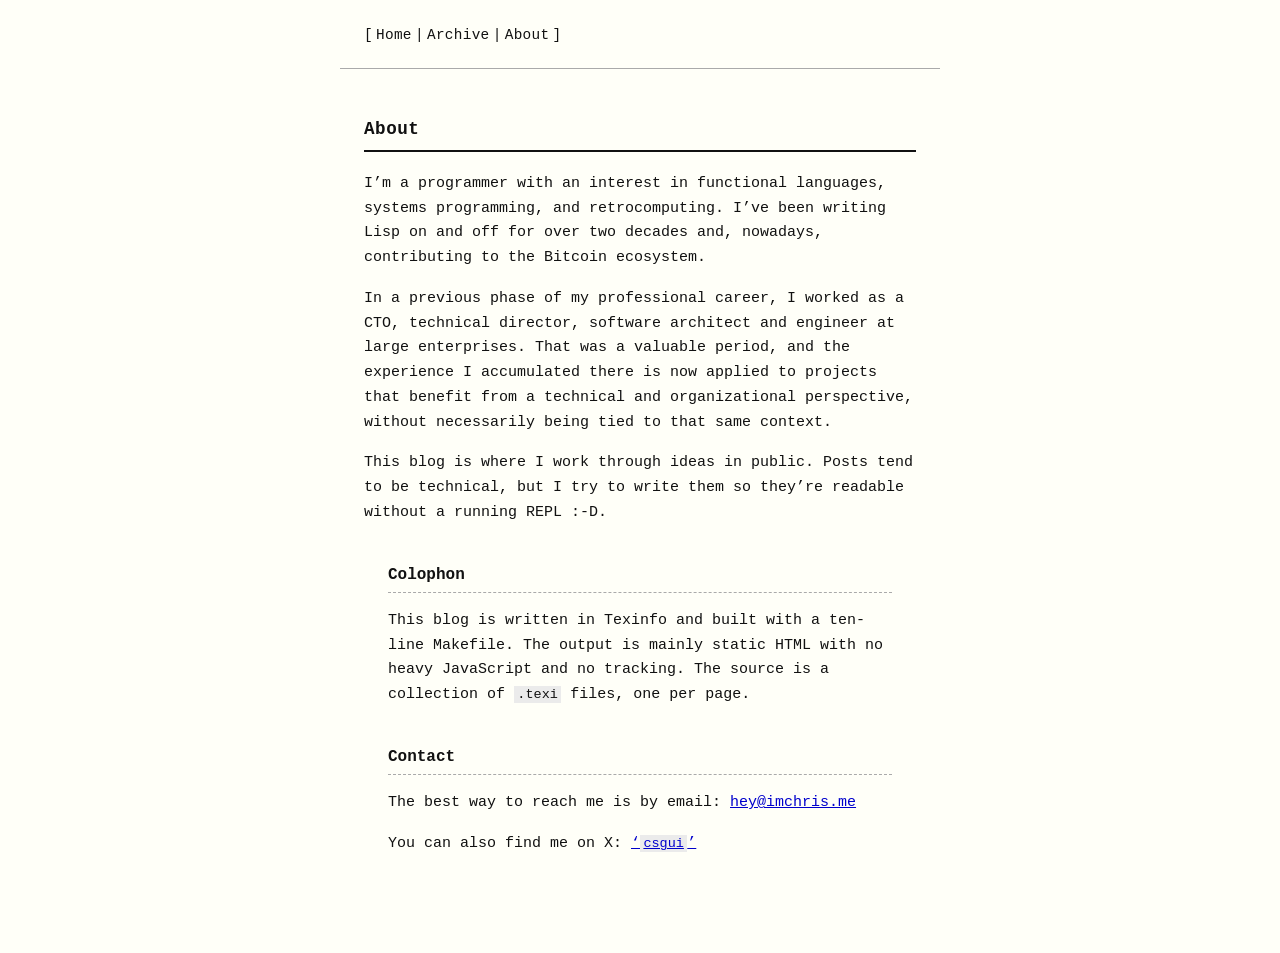
==== about.html @ a11bfd04 "new Texinfo page system" ====
<!DOCTYPE html>
<html>
<!-- Created by GNU Texinfo 7.3, https://www.gnu.org/software/texinfo/ -->
<head>
<meta http-equiv="Content-Type" content="text/html; charset=utf-8">
<title>About &mdash; 0xPage</title>

<meta name="description" content="About &mdash; 0xPage">
<meta name="keywords" content="About &mdash; 0xPage">
<meta name="resource-type" content="document">
<meta name="distribution" content="global">
<meta name="Generator" content="texi2any">
<meta name="viewport" content="width=device-width,initial-scale=1">

<link href="#Top" rel="start" title="Top">
<style type="text/css">
a.copiable-link {visibility: hidden; text-decoration: none; line-height: 0em}
span:hover a.copiable-link {visibility: visible}
</style>
<link rel="stylesheet" type="text/css" href="css/style.css">


</head>

<body>

<div class="top-level-extent" id="Top">
<h1 class="top" id="g_t0xPage"><span>0xPage<a class="copiable-link" href="#g_t0xPage"> &para;</a></span></h1>

<nav class="site-nav">
  [&thinsp;<a href="index.html">Home</a>&thinsp;|&thinsp;<a href="archive.html">Archive</a>&thinsp;|&thinsp;<a href="about.html">About</a>&thinsp;]
</nav>

<ul class="mini-toc">
<li><a href="#About">About</a></li>
</ul>
<div class="unnumbered-level-extent" id="About">
<h2 class="unnumbered"><span>About<a class="copiable-link" href="#About"> &para;</a></span></h2>

<p>I&rsquo;m a programmer with an interest in functional languages, systems programming, and retrocomputing. I&rsquo;ve been writing Lisp on and off for over two decades and, nowadays, contributing to the Bitcoin ecosystem.
</p>
<p>In a previous phase of my professional career, I worked as a CTO, technical director, software architect and engineer at large enterprises. That was a valuable period, and the experience I accumulated there is now applied to projects that benefit from a technical and organizational perspective, without necessarily being tied to that same context.
</p>
<p>This blog is where I work through ideas in public. Posts tend to be technical, but I try to write them so they&rsquo;re readable without a running REPL :-D.
</p>
<ul class="mini-toc">
<li><a href="#Colophon">Colophon</a></li>
<li><a href="#Contact">Contact</a></li>
</ul>
<div class="unnumberedsec-level-extent" id="Colophon">
<h3 class="unnumberedsec"><span>Colophon<a class="copiable-link" href="#Colophon"> &para;</a></span></h3>

<p>This blog is written in Texinfo and built with a ten-line Makefile.
The output is mainly static HTML with no heavy JavaScript and no tracking.
The source is a collection of <samp class="file">.texi</samp> files, one per page.
</p>
</div>
<div class="unnumberedsec-level-extent" id="Contact">
<h3 class="unnumberedsec"><span>Contact<a class="copiable-link" href="#Contact"> &para;</a></span></h3>

<p>The best way to reach me is by email: <a class="email" href="mailto:hey@imchris.me">hey@imchris.me</a>
</p>
<p>You can also find me on X: <a class="uref" href="https://x.com/csgui">&lsquo;<samp class="samp">csgui</samp>&rsquo;</a>
</p>
<script src="js/highlight.min.js"></script>
<script>
document.querySelectorAll('pre.example-preformatted').forEach(function (el) {
  hljs.highlightElement(el);
});
</script>
</div>
</div>
</div>



</body>
</html>
---- css/style.css ----
:root {
    --bg:      #fffff8;
    --text:    #111111;
    --muted:   #666666;
    --link:    #0000cc;
    --visited: #0000cc;
    --border:  #aaaaaa;
    --code-bg: #ebebeb;
    --max-width: 72ch;
}

html { overflow-y: scroll; }

* { box-sizing: border-box; margin: 0; padding: 0; }

body {
    font-family: 'Courier New', Courier, monospace;
    font-size: 15px;
    line-height: 1.65;
    color: var(--text);
    background: var(--bg);
}

/* ---------- layout ---------- */

nav.site-nav,
.top-level-extent,
.chapter-level-extent,
.unnumbered-level-extent,
.section-level-extent,
.unnumberedsec-level-extent {
    max-width: var(--max-width);
    margin: 0 auto;
    padding-left: 1.5rem;
    padding-right: 1.5rem;
}

.top-level-extent              { padding-bottom: 5rem; }
.chapter-level-extent,
.unnumbered-level-extent       { padding-top: 2.5rem; }

/* ---------- nav ---------- */

nav.site-nav {
    padding-top: 1.5rem;
    padding-bottom: 1.25rem;
    border-bottom: 1px solid var(--border);
    font-size: 0.9rem;
    letter-spacing: 0.02em;
}

nav.site-nav a       { color: var(--text); text-decoration: none; }
nav.site-nav a:hover { text-decoration: underline; }

/* ---------- hide texi2any boilerplate ---------- */

h1.top, p.nav-panel, ul.mini-toc { display: none; }

/* ---------- links ---------- */

a          { color: var(--link); }
a:visited  { color: var(--visited); }
a:hover    { text-decoration: underline; }

/* ---------- body text ---------- */

p { margin: 1rem 0; }

em.emph       { font-style: italic; }
strong.strong { font-weight: bold; }
cite.cite     { font-style: italic; }

/* ---------- headings ---------- */

h2.chapter, h2.unnumbered {
    font-family: 'Courier New', Courier, monospace;
    font-size: 1.1rem;
    font-weight: bold;
    margin: 0.4rem 0 1.25rem;
    padding-bottom: 0.35rem;
    border-bottom: 2px solid var(--text);
    letter-spacing: 0.03em;
}

h3.section, h3.unnumberedsec {
    font-family: 'Courier New', Courier, monospace;
    font-size: 1rem;
    font-weight: bold;
    margin: 2.25rem 0 0.6rem;
    padding-bottom: 0.25rem;
    border-bottom: 1px dashed var(--border);
}

/* ---------- post meta (date) ---------- */

.post-meta {
    font-size: 0.85rem;
    color: var(--muted);
    margin-top: 2.5rem;
    margin-bottom: 0.25rem;
}

/* ---------- home page ---------- */


.post-list { display: flex; flex-direction: column; }

.post-card {
    padding: 1.25rem 0;
    border-bottom: 1px dashed var(--border);
}

.post-card .post-meta { margin-top: 0; }

h2.post-title {
    font-family: 'Courier New', Courier, monospace;
    font-size: 1rem;
    font-weight: bold;
    margin: 0.2rem 0 0.5rem;
    line-height: 1.45;
}

h2.post-title a         { color: var(--text); text-decoration: none; }
h2.post-title a:hover   { text-decoration: underline; }
h2.post-title a:visited { color: var(--visited); }

p.post-summary { font-size: 0.875rem; color: var(--muted); margin: 0 0 0.5rem; }

a.read-more { font-size: 0.85rem; }

/* ---------- archive ---------- */

.archive-summary {
    margin: -0.25rem 0 1.25rem;
}

.tag-cloud {
    font-size: 0.85rem;
    color: var(--muted);
    line-height: 1.9;
    margin-bottom: 2rem;
}

.tag-label { font-weight: bold; margin-right: 0.2rem; color: var(--text); }

.tag         { cursor: pointer; }
.tag:hover   { color: var(--text); text-decoration: underline; }
.tag.active  { color: var(--text); font-weight: bold; text-decoration: underline; text-underline-offset: 2px; }

.archive-table {
    font-family: 'Courier New', Courier, monospace;
    font-size: 0.875rem;
}

.archive-col-header {
    display: grid;
    grid-template-columns: 7.5rem 1fr;
    color: var(--muted);
    padding-bottom: 0.4rem;
    border-bottom: 1px solid var(--border);
}

.archive-entry {
    padding: 0.5rem 0;
    border-bottom: 1px dashed var(--border);
}

.entry-meta {
    display: grid;
    grid-template-columns: 7.5rem 1fr;
    margin-bottom: 0.2rem;
}

.entry-date   { color: var(--muted); }
.entry-domain { color: var(--text); }

.entry-link {
    display: block;
    font-family: 'Courier New', Courier, monospace;
    font-size: 0.875rem;
    color: var(--link);
    text-decoration: none;
    line-height: 1.4;
}

.entry-link:hover   { text-decoration: underline; }
.entry-link:visited { color: var(--visited); }

.tree-char { color: var(--border); margin-right: 0.3rem; }

/* ---------- code ---------- */

code.code, samp, kbd {
    font-family: 'Courier New', Courier, monospace;
    font-size: 0.9em;
    background: var(--code-bg);
    padding: 0.05em 0.25em;
}

div.example { margin: 1.5rem 0; }

pre.example-preformatted {
    font-family: 'Courier New', Courier, monospace;
    font-size: 0.875rem;
    line-height: 1.5;
    background: var(--code-bg);
    border-left: 3px solid var(--border);
    padding: 0.75rem 1rem;
    overflow-x: auto;
    white-space: pre;
}

/* ---------- lists ---------- */

ul.itemize      { margin: 1rem 0 1rem 2rem; list-style: disc; }
ul.itemize li   { margin: 0.35rem 0; }

/* ---------- footnotes ---------- */

div.footnotes-segment > hr {
    display: none;
}

div.footnotes-segment {
    margin-top: 3rem;
    padding-top: 1rem;
    border-top: 1px solid var(--border);
    font-size: 0.85rem;
    color: var(--muted);
    line-height: 1.6;
}

h4.footnotes-heading {
    font-size: 0.85rem;
    font-weight: bold;
    text-transform: uppercase;
    letter-spacing: 0.05em;
    margin-bottom: 0.4rem;
}

h5.footnote-body-heading {
    font-size: 0.85rem;
    font-weight: normal;
    margin: 0.6rem 0 0.1rem;
}

/* ---------- copiable anchors ---------- */

a.copiable-link { display: none; }

/* ---------- syntax highlighting (highlight.js retro theme) ---------- */

.hljs-keyword,
.hljs-built_in   { font-weight: bold; }

.hljs-string,
.hljs-doctag     { color: #005500; }

.hljs-comment    { color: #777777; font-style: italic; }

.hljs-number,
.hljs-literal    { color: #880000; }

.hljs-title,
.hljs-title.function__ { color: inherit; font-weight: bold; }

.hljs-params,
.hljs-variable,
.hljs-attr       { color: inherit; }

.hljs-operator,
.hljs-punctuation { color: inherit; }
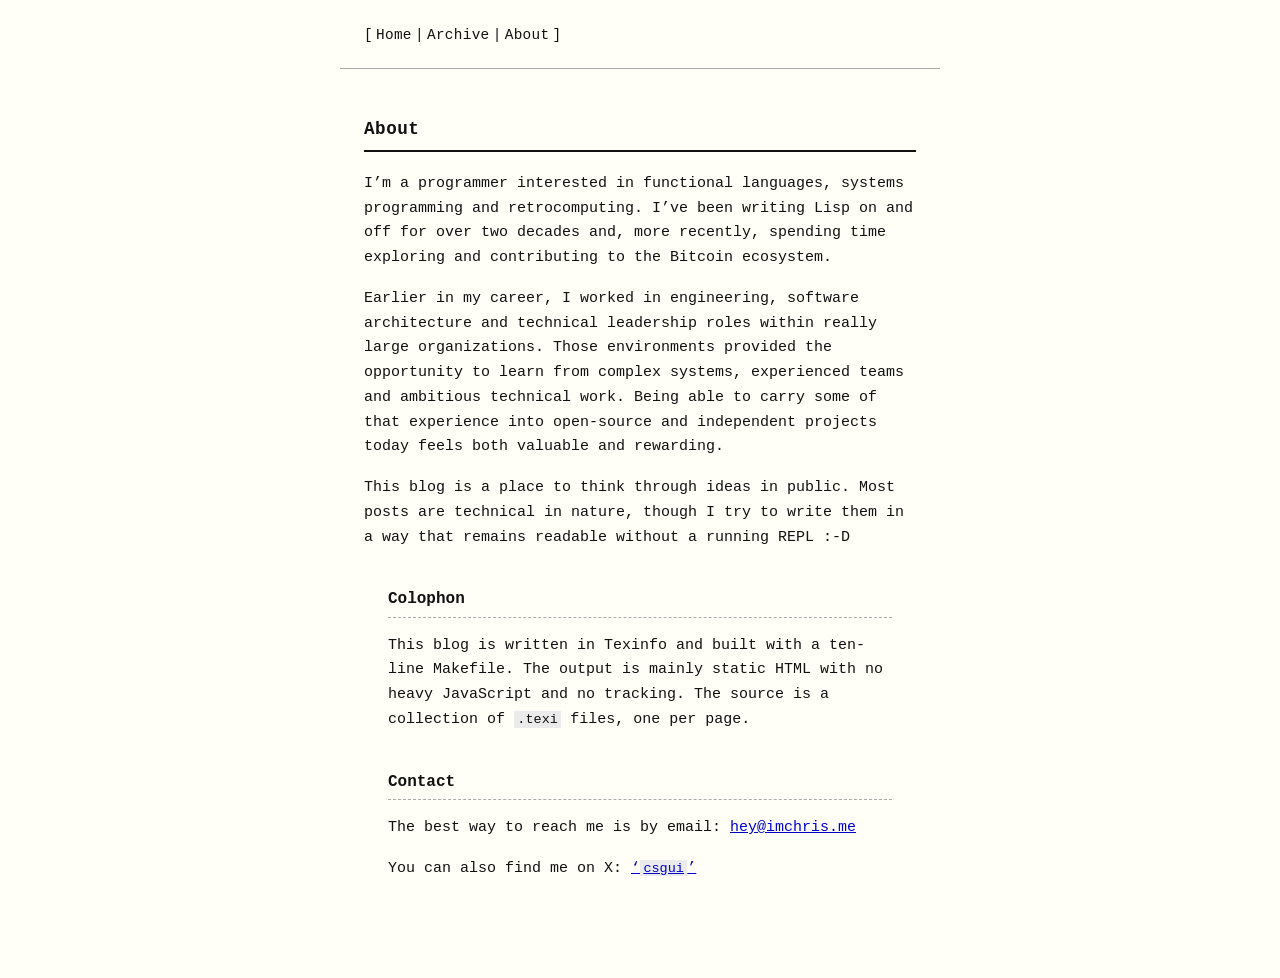
==== commit a0cda3ce: "update pages" ====
--- a/about.html
+++ b/about.html
@@ -37,11 +37,11 @@
 <div class="unnumbered-level-extent" id="About">
 <h2 class="unnumbered"><span>About<a class="copiable-link" href="#About"> &para;</a></span></h2>
 
-<p>I&rsquo;m a programmer with an interest in functional languages, systems programming, and retrocomputing. I&rsquo;ve been writing Lisp on and off for over two decades and, nowadays, contributing to the Bitcoin ecosystem.
+<p>I’m a programmer interested in functional languages, systems programming and retrocomputing. I’ve been writing Lisp on and off for over two decades and, more recently, spending time exploring and contributing to the Bitcoin ecosystem.
 </p>
-<p>In a previous phase of my professional career, I worked as a CTO, technical director, software architect and engineer at large enterprises. That was a valuable period, and the experience I accumulated there is now applied to projects that benefit from a technical and organizational perspective, without necessarily being tied to that same context.
+<p>Earlier in my career, I worked in engineering, software architecture and technical leadership roles within really large organizations. Those environments provided the opportunity to learn from complex systems, experienced teams and ambitious technical work. Being able to carry some of that experience into open-source and independent projects today feels both valuable and rewarding.
 </p>
-<p>This blog is where I work through ideas in public. Posts tend to be technical, but I try to write them so they&rsquo;re readable without a running REPL :-D.
+<p>This blog is a place to think through ideas in public. Most posts are technical in nature, though I try to write them in a way that remains readable without a running REPL :-D
 </p>
 <ul class="mini-toc">
 <li><a href="#Colophon">Colophon</a></li>
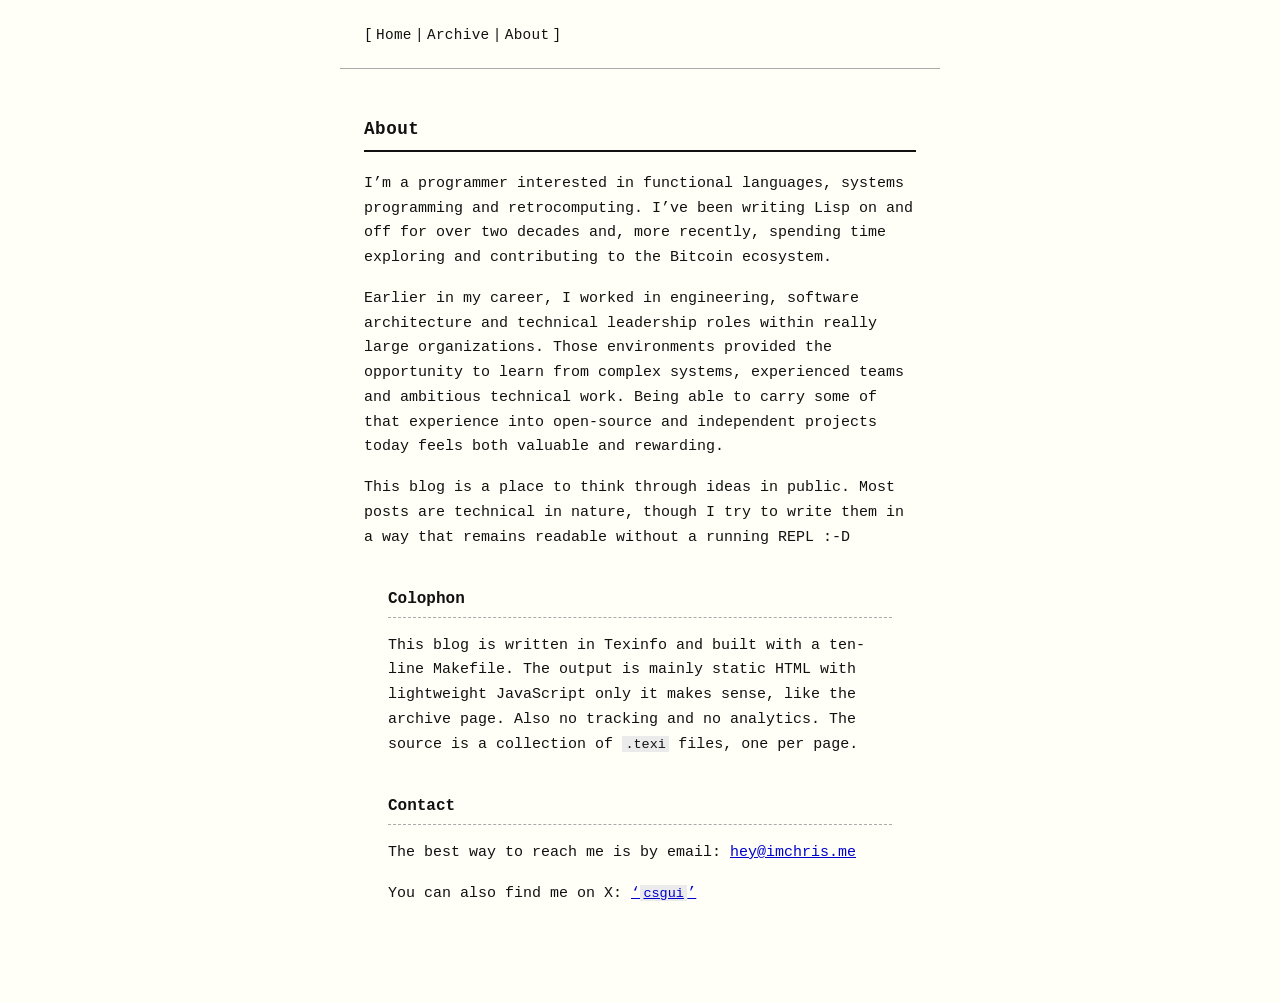
==== commit 205bd275: "update about section" ====
--- a/about.html
+++ b/about.html
@@ -51,7 +51,7 @@
 <h3 class="unnumberedsec"><span>Colophon<a class="copiable-link" href="#Colophon"> &para;</a></span></h3>
 
 <p>This blog is written in Texinfo and built with a ten-line Makefile.
-The output is mainly static HTML with no heavy JavaScript and no tracking.
+The output is mainly static HTML with lightweight JavaScript only it makes sense, like the archive page. Also no tracking and no analytics.
 The source is a collection of <samp class="file">.texi</samp> files, one per page.
 </p>
 </div>
